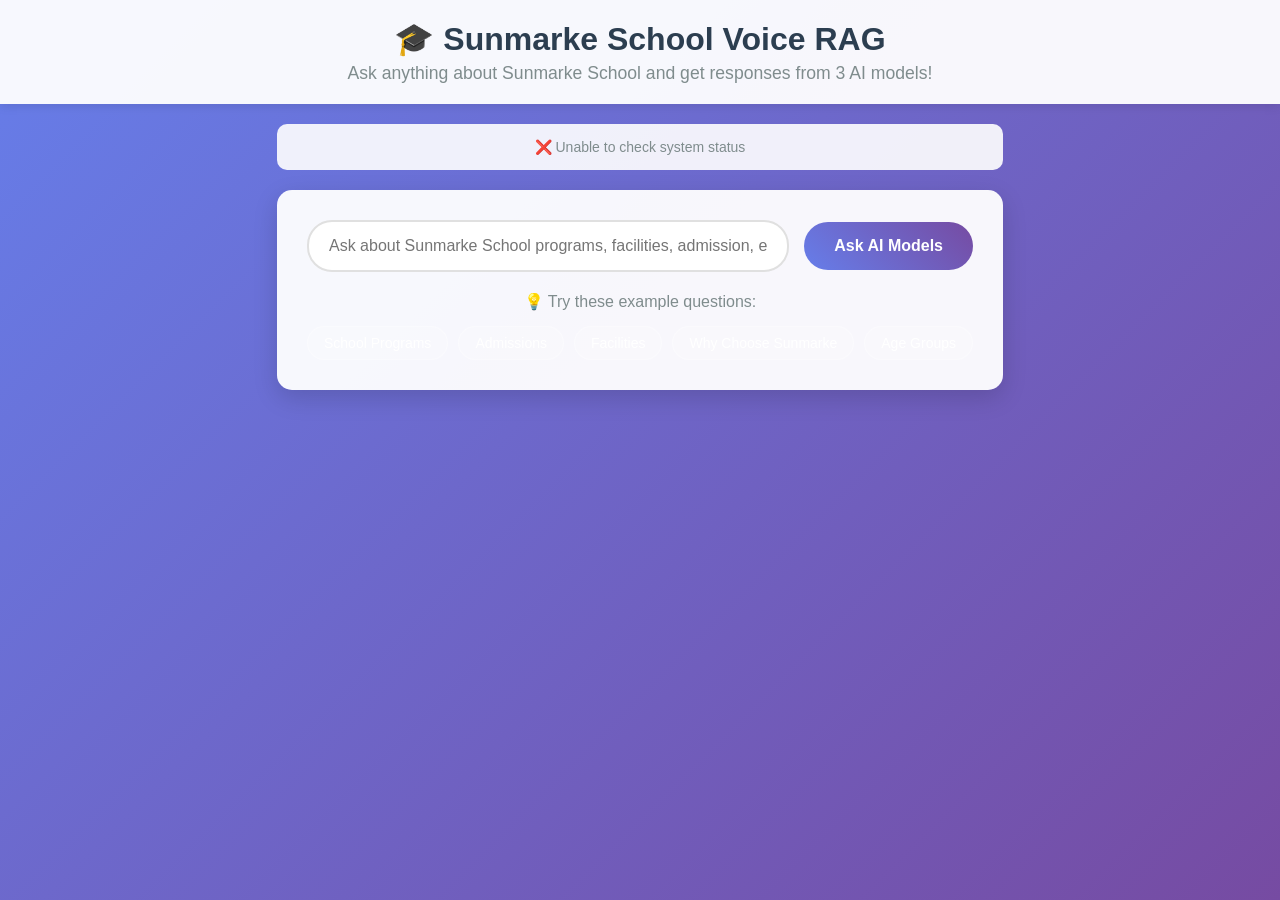
==== api/chat.html @ d9a837d1 "Add web interface HTML file (forced)" ====
<!DOCTYPE html>
<html lang="en">
<head>
    <meta charset="UTF-8">
    <meta name="viewport" content="width=device-width, initial-scale=1.0">
    <title>Sunmarke School Voice RAG - Ask Anything!</title>
    <style>
        * {
            margin: 0;
            padding: 0;
            box-sizing: border-box;
        }
        
        body {
            font-family: 'Segoe UI', Tahoma, Geneva, Verdana, sans-serif;
            background: linear-gradient(135deg, #667eea 0%, #764ba2 100%);
            min-height: 100vh;
            display: flex;
            flex-direction: column;
            color: #333;
        }
        
        .header {
            background: rgba(255, 255, 255, 0.95);
            padding: 20px;
            text-align: center;
            box-shadow: 0 2px 10px rgba(0,0,0,0.1);
        }
        
        .header h1 {
            color: #2c3e50;
            margin-bottom: 5px;
            font-size: 2em;
        }
        
        .header p {
            color: #7f8c8d;
            font-size: 1.1em;
        }
        
        .container {
            flex: 1;
            max-width: 1200px;
            margin: 20px auto;
            padding: 0 20px;
            display: flex;
            flex-direction: column;
        }
        
        .input-section {
            background: rgba(255, 255, 255, 0.95);
            padding: 30px;
            border-radius: 15px;
            margin-bottom: 30px;
            box-shadow: 0 8px 25px rgba(0,0,0,0.15);
        }
        
        .input-group {
            display: flex;
            gap: 15px;
            align-items: center;
        }
        
        #queryInput {
            flex: 1;
            padding: 15px 20px;
            border: 2px solid #e0e0e0;
            border-radius: 25px;
            font-size: 16px;
            outline: none;
            transition: all 0.3s ease;
        }
        
        #queryInput:focus {
            border-color: #667eea;
            box-shadow: 0 0 0 3px rgba(102, 126, 234, 0.1);
        }
        
        #askButton {
            background: linear-gradient(45deg, #667eea, #764ba2);
            color: white;
            border: none;
            padding: 15px 30px;
            border-radius: 25px;
            font-size: 16px;
            font-weight: 600;
            cursor: pointer;
            transition: all 0.3s ease;
            white-space: nowrap;
        }
        
        #askButton:hover:not(:disabled) {
            transform: translateY(-2px);
            box-shadow: 0 5px 15px rgba(102, 126, 234, 0.4);
        }
        
        #askButton:disabled {
            background: #bdc3c7;
            cursor: not-allowed;
            transform: none;
        }
        
        .loading {
            text-align: center;
            padding: 20px;
            color: white;
            font-size: 18px;
        }
        
        .responses {
            display: grid;
            grid-template-columns: repeat(auto-fit, minmax(350px, 1fr));
            gap: 25px;
        }
        
        .model-response {
            background: rgba(255, 255, 255, 0.95);
            border-radius: 15px;
            padding: 25px;
            box-shadow: 0 8px 25px rgba(0,0,0,0.15);
            transition: transform 0.3s ease;
        }
        
        .model-response:hover {
            transform: translateY(-5px);
        }
        
        .model-header {
            display: flex;
            align-items: center;
            margin-bottom: 15px;
            padding-bottom: 10px;
            border-bottom: 2px solid #ecf0f1;
        }
        
        .model-icon {
            font-size: 24px;
            margin-right: 10px;
        }
        
        .gemini { color: #4285F4; }
        .deepseek { color: #FF6B6B; }
        .kimi { color: #4ECDC4; }
        
        .model-name {
            font-size: 20px;
            font-weight: 600;
        }
        
        .model-text {
            line-height: 1.6;
            color: #2c3e50;
            font-size: 15px;
        }
        
        .error {
            background: #ff7675;
            color: white;
            padding: 15px;
            border-radius: 10px;
            margin: 10px 0;
        }
        
        .examples {
            margin-top: 20px;
            text-align: center;
        }
        
        .example-questions {
            display: flex;
            gap: 10px;
            flex-wrap: wrap;
            justify-content: center;
            margin-top: 15px;
        }
        
        .example-btn {
            background: rgba(255, 255, 255, 0.2);
            color: white;
            border: 1px solid rgba(255, 255, 255, 0.3);
            padding: 8px 16px;
            border-radius: 20px;
            cursor: pointer;
            font-size: 14px;
            transition: all 0.3s ease;
        }
        
        .example-btn:hover {
            background: rgba(255, 255, 255, 0.3);
            transform: translateY(-1px);
        }
        
        .status-info {
            background: rgba(255, 255, 255, 0.9);
            padding: 15px;
            border-radius: 10px;
            text-align: center;
            margin-bottom: 20px;
            font-size: 14px;
            color: #7f8c8d;
        }
        
        @media (max-width: 768px) {
            .input-group {
                flex-direction: column;
            }
            
            #queryInput {
                margin-bottom: 10px;
            }
            
            .responses {
                grid-template-columns: 1fr;
            }
            
            .example-questions {
                flex-direction: column;
                align-items: center;
            }
        }
    </style>
</head>
<body>
    <div class="header">
        <h1>🎓 Sunmarke School Voice RAG</h1>
        <p>Ask anything about Sunmarke School and get responses from 3 AI models!</p>
    </div>
    
    <div class="container">
        <div class="status-info" id="statusInfo">
            Loading system status...
        </div>
        
        <div class="input-section">
            <div class="input-group">
                <input type="text" 
                       id="queryInput" 
                       placeholder="Ask about Sunmarke School programs, facilities, admission, etc..."
                       maxlength="500">
                <button id="askButton" onclick="askQuestion()">Ask AI Models</button>
            </div>
            
            <div class="examples">
                <p style="color: #7f8c8d; margin-bottom: 10px;">💡 Try these example questions:</p>
                <div class="example-questions">
                    <span class="example-btn" onclick="setExample('What programs does Sunmarke School offer?')">School Programs</span>
                    <span class="example-btn" onclick="setExample('How do I apply to Sunmarke School?')">Admissions</span>
                    <span class="example-btn" onclick="setExample('What facilities does Sunmarke School have?')">Facilities</span>
                    <span class="example-btn" onclick="setExample('What makes Sunmarke School special?')">Why Choose Sunmarke</span>
                    <span class="example-btn" onclick="setExample('What age groups does Sunmarke School serve?')">Age Groups</span>
                </div>
            </div>
        </div>
        
        <div id="loadingDiv" class="loading" style="display: none;">
            <div>🤖 AI models are thinking...</div>
            <div style="margin-top: 10px; font-size: 14px;">Querying Gemini, DeepSeek, and Kimi simultaneously</div>
        </div>
        
        <div id="responsesDiv" class="responses"></div>
        
        <div id="errorDiv"></div>
    </div>

    <script>
        // Check system status on load
        async function checkStatus() {
            try {
                const response = await fetch('/');
                const data = await response.json();
                const statusDiv = document.getElementById('statusInfo');
                
                if (data.available_models && data.available_models.length > 0) {
                    statusDiv.innerHTML = `✅ System Ready | ${data.available_models.length} AI models active: ${data.available_models.join(', ')}`;
                    statusDiv.style.background = 'rgba(46, 204, 113, 0.1)';
                } else {
                    statusDiv.innerHTML = '⚠️ System initializing... Some AI models may not be ready yet.';
                    statusDiv.style.background = 'rgba(241, 196, 15, 0.1)';
                }
            } catch (error) {
                document.getElementById('statusInfo').innerHTML = '❌ Unable to check system status';
            }
        }
        
        function setExample(question) {
            document.getElementById('queryInput').value = question;
            document.getElementById('queryInput').focus();
        }
        
        // Allow Enter key to submit
        document.getElementById('queryInput').addEventListener('keypress', function(e) {
            if (e.key === 'Enter' && !e.shiftKey) {
                e.preventDefault();
                askQuestion();
            }
        });
        
        async function askQuestion() {
            const query = document.getElementById('queryInput').value.trim();
            if (!query) {
                alert('Please enter a question about Sunmarke School!');
                return;
            }
            
            const askButton = document.getElementById('askButton');
            const loadingDiv = document.getElementById('loadingDiv');
            const responsesDiv = document.getElementById('responsesDiv');
            const errorDiv = document.getElementById('errorDiv');
            
            // Reset UI
            askButton.disabled = true;
            askButton.textContent = 'Processing...';
            loadingDiv.style.display = 'block';
            responsesDiv.innerHTML = '';
            errorDiv.innerHTML = '';
            
            try {
                const response = await fetch('/query', {
                    method: 'POST',
                    headers: {
                        'Content-Type': 'application/json',
                    },
                    body: JSON.stringify({ query: query })
                });
                
                const data = await response.json();
                
                if (data.error) {
                    throw new Error(data.error);
                }
                
                // Display responses
                displayResponses(data);
                
            } catch (error) {
                errorDiv.innerHTML = `<div class="error">❌ Error: ${error.message}</div>`;
            } finally {
                askButton.disabled = false;
                askButton.textContent = 'Ask AI Models';
                loadingDiv.style.display = 'none';
            }
        }
        
        function displayResponses(data) {
            const responsesDiv = document.getElementById('responsesDiv');
            const results = data.results || {};
            
            const modelConfig = {
                'gemini': { icon: '🤖', class: 'gemini', name: 'Gemini' },
                'deepseek': { icon: '🔮', class: 'deepseek', name: 'DeepSeek' },
                'kimi': { icon: '🌙', class: 'kimi', name: 'Kimi' }
            };
            
            let html = '';
            
            for (const [modelKey, result] of Object.entries(results)) {
                const config = modelConfig[modelKey] || { icon: '🤖', class: 'default', name: modelKey };
                const isError = result.error || false;
                
                html += `
                    <div class="model-response">
                        <div class="model-header">
                            <span class="model-icon">${config.icon}</span>
                            <span class="model-name ${config.class}">${config.name}</span>
                        </div>
                        <div class="model-text ${isError ? 'error' : ''}">
                            ${isError ? '❌ ' + result.response : result.response}
                        </div>
                    </div>
                `;
            }
            
            responsesDiv.innerHTML = html;
        }
        
        // Initialize
        checkStatus();
    </script>
</body>
</html>
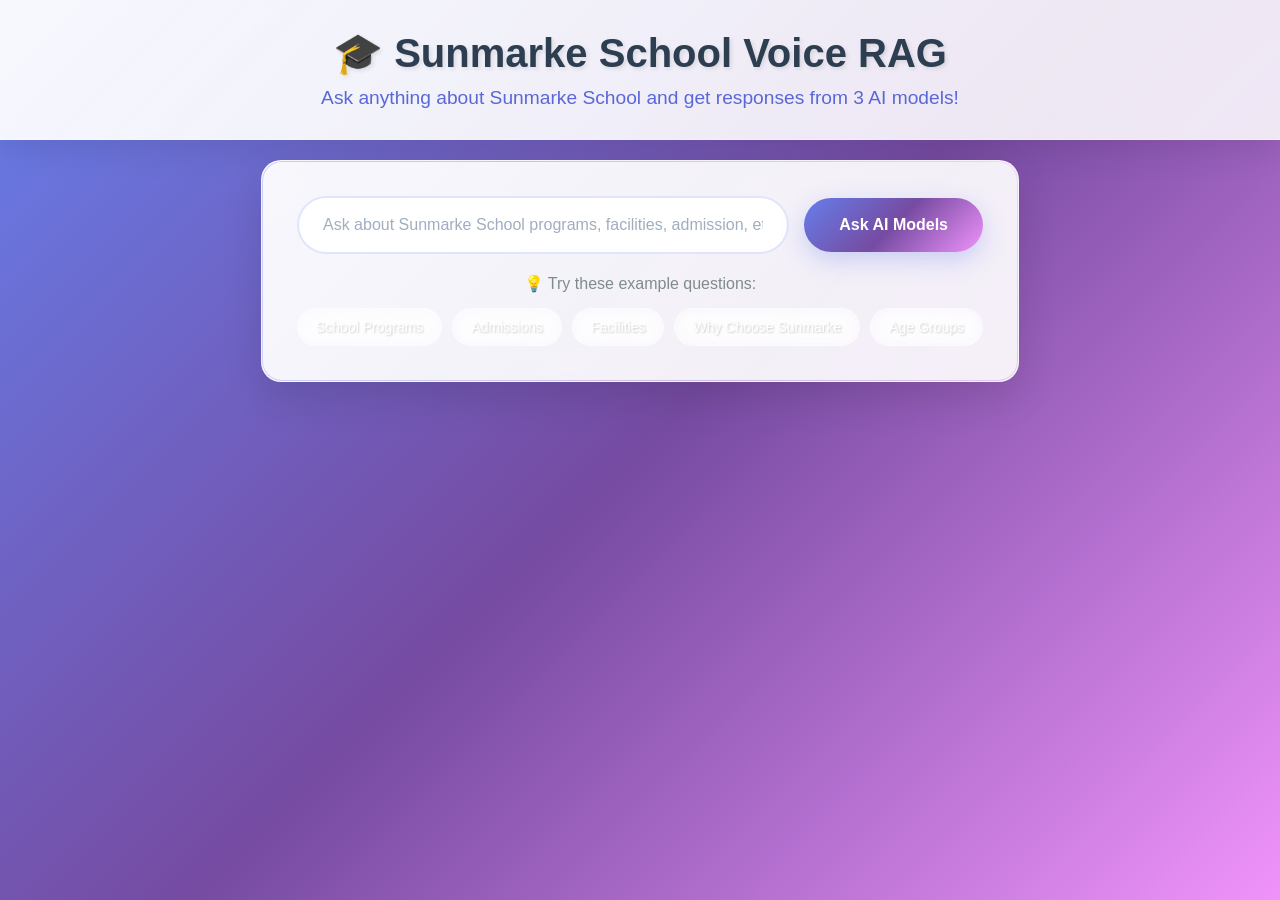
==== commit 6c40d7d5: "Major UI improvements: Remove status error, add glassmorphism design, animations, and better mobile " ====
--- a/api/chat.html
+++ b/api/chat.html
@@ -12,30 +12,65 @@
         }
         
         body {
-            font-family: 'Segoe UI', Tahoma, Geneva, Verdana, sans-serif;
-            background: linear-gradient(135deg, #667eea 0%, #764ba2 100%);
+            font-family: 'Segoe UI', -apple-system, BlinkMacSystemFont, 'Roboto', 'Oxygen', 'Ubuntu', 'Cantarell', 'Open Sans', 'Helvetica Neue', sans-serif;
+            background: linear-gradient(135deg, #667eea 0%, #764ba2 50%, #f093fb 100%);
+            background-attachment: fixed;
             min-height: 100vh;
             display: flex;
             flex-direction: column;
             color: #333;
+            animation: gradientShift 15s ease infinite;
+        }
+        
+        @keyframes gradientShift {
+            0%, 100% { background: linear-gradient(135deg, #667eea 0%, #764ba2 50%, #f093fb 100%); }
+            50% { background: linear-gradient(135deg, #f093fb 0%, #667eea 50%, #764ba2 100%); }
         }
         
         .header {
-            background: rgba(255, 255, 255, 0.95);
-            padding: 20px;
+            background: linear-gradient(135deg, rgba(255, 255, 255, 0.95), rgba(255, 255, 255, 0.85));
+            backdrop-filter: blur(10px);
+            -webkit-backdrop-filter: blur(10px);
+            padding: 30px 20px;
             text-align: center;
-            box-shadow: 0 2px 10px rgba(0,0,0,0.1);
+            box-shadow: 0 8px 32px rgba(0,0,0,0.1);
+            border-bottom: 1px solid rgba(255, 255, 255, 0.18);
+            position: relative;
+            overflow: hidden;
+        }
+        
+        .header::before {
+            content: '';
+            position: absolute;
+            top: 0;
+            left: -100%;
+            width: 100%;
+            height: 100%;
+            background: linear-gradient(90deg, transparent, rgba(255,255,255,0.3), transparent);
+            animation: shine 3s infinite;
+        }
+        
+        @keyframes shine {
+            0% { left: -100%; }
+            100% { left: 100%; }
         }
         
         .header h1 {
             color: #2c3e50;
-            margin-bottom: 5px;
-            font-size: 2em;
+            margin-bottom: 10px;
+            font-size: 2.5em;
+            font-weight: 700;
+            text-shadow: 2px 2px 4px rgba(0,0,0,0.1);
+            position: relative;
+            z-index: 1;
         }
         
         .header p {
-            color: #7f8c8d;
-            font-size: 1.1em;
+            color: #5a67d8;
+            font-size: 1.2em;
+            font-weight: 500;
+            position: relative;
+            z-index: 1;
         }
         
         .container {
@@ -48,63 +83,168 @@
         }
         
         .input-section {
-            background: rgba(255, 255, 255, 0.95);
-            padding: 30px;
-            border-radius: 15px;
+            background: linear-gradient(135deg, rgba(255, 255, 255, 0.95), rgba(255, 255, 255, 0.9));
+            backdrop-filter: blur(15px);
+            -webkit-backdrop-filter: blur(15px);
+            padding: 35px;
+            border-radius: 20px;
             margin-bottom: 30px;
-            box-shadow: 0 8px 25px rgba(0,0,0,0.15);
+            box-shadow: 0 15px 40px rgba(0,0,0,0.12);
+            border: 1px solid rgba(255, 255, 255, 0.18);
+            position: relative;
+        }
+        
+        .input-section::before {
+            content: '';
+            position: absolute;
+            top: 0;
+            left: 0;
+            right: 0;
+            bottom: 0;
+            border-radius: 20px;
+            padding: 1px;
+            background: linear-gradient(45deg, rgba(102, 126, 234, 0.3), rgba(118, 75, 162, 0.3), rgba(240, 147, 251, 0.3));
+            -webkit-mask: linear-gradient(#fff 0 0) content-box, linear-gradient(#fff 0 0);
+            mask: linear-gradient(#fff 0 0) content-box, linear-gradient(#fff 0 0);
+            -webkit-mask-composite: subtract;
+            mask-composite: subtract;
         }
         
         .input-group {
             display: flex;
             gap: 15px;
             align-items: center;
+            position: relative;
+            z-index: 1;
         }
         
         #queryInput {
             flex: 1;
-            padding: 15px 20px;
-            border: 2px solid #e0e0e0;
-            border-radius: 25px;
+            padding: 18px 24px;
+            border: 2px solid rgba(102, 126, 234, 0.2);
+            border-radius: 50px;
             font-size: 16px;
             outline: none;
-            transition: all 0.3s ease;
+            transition: all 0.4s cubic-bezier(0.4, 0, 0.2, 1);
+            background: rgba(255, 255, 255, 0.9);
+            backdrop-filter: blur(10px);
+            -webkit-backdrop-filter: blur(10px);
         }
         
         #queryInput:focus {
             border-color: #667eea;
-            box-shadow: 0 0 0 3px rgba(102, 126, 234, 0.1);
+            box-shadow: 0 0 0 4px rgba(102, 126, 234, 0.15);
+            background: rgba(255, 255, 255, 1);
+            transform: translateY(-1px);
+        }
+        
+        #queryInput::placeholder {
+            color: #a0aec0;
+            transition: all 0.3s ease;
+        }
+        
+        #queryInput:focus::placeholder {
+            color: #cbd5e0;
         }
         
         #askButton {
-            background: linear-gradient(45deg, #667eea, #764ba2);
+            background: linear-gradient(135deg, #667eea 0%, #764ba2 50%, #f093fb 100%);
             color: white;
             border: none;
-            padding: 15px 30px;
-            border-radius: 25px;
+            padding: 18px 35px;
+            border-radius: 50px;
             font-size: 16px;
             font-weight: 600;
             cursor: pointer;
-            transition: all 0.3s ease;
+            transition: all 0.4s cubic-bezier(0.4, 0, 0.2, 1);
             white-space: nowrap;
+            position: relative;
+            overflow: hidden;
+            box-shadow: 0 8px 25px rgba(102, 126, 234, 0.3);
+        }
+        
+        #askButton::before {
+            content: '';
+            position: absolute;
+            top: 0;
+            left: -100%;
+            width: 100%;
+            height: 100%;
+            background: linear-gradient(90deg, transparent, rgba(255,255,255,0.3), transparent);
+            transition: left 0.6s;
         }
         
         #askButton:hover:not(:disabled) {
-            transform: translateY(-2px);
-            box-shadow: 0 5px 15px rgba(102, 126, 234, 0.4);
+            transform: translateY(-3px);
+            box-shadow: 0 12px 35px rgba(102, 126, 234, 0.4);
+            background: linear-gradient(135deg, #5a67d8 0%, #667eea 50%, #764ba2 100%);
+        }
+        
+        #askButton:hover:not(:disabled)::before {
+            left: 100%;
+        }
+        
+        #askButton:active:not(:disabled) {
+            transform: translateY(-1px);
+            box-shadow: 0 5px 20px rgba(102, 126, 234, 0.4);
         }
         
         #askButton:disabled {
-            background: #bdc3c7;
+            background: linear-gradient(135deg, #bdc3c7, #95a5a6);
             cursor: not-allowed;
             transform: none;
+            box-shadow: 0 4px 15px rgba(189, 195, 199, 0.3);
         }
         
         .loading {
             text-align: center;
-            padding: 20px;
+            padding: 30px;
             color: white;
             font-size: 18px;
+            font-weight: 600;
+            position: relative;
+        }
+        
+        .loading::before {
+            content: '';
+            position: absolute;
+            top: 50%;
+            left: 50%;
+            width: 50px;
+            height: 50px;
+            margin: -25px 0 0 -25px;
+            border: 3px solid rgba(255,255,255,0.3);
+            border-top: 3px solid white;
+            border-radius: 50%;
+            animation: spin 1s linear infinite;
+        }
+        
+        @keyframes spin {
+            0% { transform: rotate(0deg); }
+            100% { transform: rotate(360deg); }
+        }
+        
+        .loading div:first-child {
+            margin-top: 60px;
+            text-shadow: 2px 2px 4px rgba(0,0,0,0.3);
+            animation: pulse 2s ease-in-out infinite;
+        }
+        
+        .loading div:last-child {
+            margin-top: 10px;
+            font-size: 14px;
+            opacity: 0.9;
+            animation: fadeInOut 3s ease-in-out infinite;
+        }
+        
+        @keyframes pulse {
+            0%, 100% { opacity: 0.8; transform: scale(1); }
+            50% { opacity: 1; transform: scale(1.05); }
+        }
+        
+        @keyframes fadeInOut {
+            0%, 100% { opacity: 0.6; }
+            50% { opacity: 1; }
         }
         
         .responses {
@@ -114,51 +254,122 @@
         }
         
         .model-response {
-            background: rgba(255, 255, 255, 0.95);
-            border-radius: 15px;
-            padding: 25px;
-            box-shadow: 0 8px 25px rgba(0,0,0,0.15);
-            transition: transform 0.3s ease;
+            background: linear-gradient(135deg, rgba(255, 255, 255, 0.98), rgba(255, 255, 255, 0.92));
+            backdrop-filter: blur(20px);
+            -webkit-backdrop-filter: blur(20px);
+            border-radius: 20px;
+            padding: 30px;
+            box-shadow: 0 15px 40px rgba(0,0,0,0.1), 0 5px 15px rgba(0,0,0,0.08);
+            transition: all 0.4s cubic-bezier(0.4, 0, 0.2, 1);
+            border: 1px solid rgba(255, 255, 255, 0.2);
+            position: relative;
+            overflow: hidden;
+        }
+        
+        .model-response::before {
+            content: '';
+            position: absolute;
+            top: 0;
+            left: 0;
+            right: 0;
+            height: 3px;
+            background: linear-gradient(90deg, var(--model-color, #667eea), var(--model-color-light, #764ba2));
         }
         
         .model-response:hover {
-            transform: translateY(-5px);
+            transform: translateY(-8px) scale(1.02);
+            box-shadow: 0 25px 50px rgba(0,0,0,0.15), 0 10px 25px rgba(0,0,0,0.1);
         }
         
         .model-header {
             display: flex;
             align-items: center;
-            margin-bottom: 15px;
-            padding-bottom: 10px;
-            border-bottom: 2px solid #ecf0f1;
+            margin-bottom: 20px;
+            padding-bottom: 15px;
+            border-bottom: 2px solid rgba(236, 240, 241, 0.5);
+            position: relative;
         }
         
         .model-icon {
-            font-size: 24px;
-            margin-right: 10px;
-        }
-        
-        .gemini { color: #4285F4; }
-        .deepseek { color: #FF6B6B; }
-        .kimi { color: #4ECDC4; }
+            font-size: 28px;
+            margin-right: 15px;
+            padding: 8px;
+            border-radius: 12px;
+            background: rgba(var(--model-rgb), 0.1);
+            transition: all 0.3s ease;
+        }
+        
+        .model-response:hover .model-icon {
+            transform: scale(1.1) rotate(5deg);
+            background: rgba(var(--model-rgb), 0.2);
+        }
+        
+        .gemini { 
+            color: #4285F4; 
+            --model-color: #4285F4;
+            --model-color-light: #66A3FF;
+            --model-rgb: 66, 133, 244;
+        }
+        .deepseek { 
+            color: #FF6B6B; 
+            --model-color: #FF6B6B;
+            --model-color-light: #FF8E8E;
+            --model-rgb: 255, 107, 107;
+        }
+        .kimi { 
+            color: #4ECDC4; 
+            --model-color: #4ECDC4;
+            --model-color-light: #7ED6D0;
+            --model-rgb: 78, 205, 196;
+        }
         
         .model-name {
-            font-size: 20px;
-            font-weight: 600;
+            font-size: 22px;
+            font-weight: 700;
+            background: linear-gradient(135deg, var(--model-color), var(--model-color-light));
+            -webkit-background-clip: text;
+            -webkit-text-fill-color: transparent;
+            background-clip: text;
         }
         
         .model-text {
-            line-height: 1.6;
-            color: #2c3e50;
-            font-size: 15px;
+            line-height: 1.7;
+            color: #2d3748;
+            font-size: 16px;
+            position: relative;
+            padding: 15px 0;
+        }
+        
+        .model-text.error {
+            color: #e53e3e;
+            background: linear-gradient(135deg, rgba(229, 62, 62, 0.05), rgba(229, 62, 62, 0.02));
+            border-radius: 10px;
+            padding: 20px;
+            border-left: 4px solid #e53e3e;
         }
         
         .error {
-            background: #ff7675;
+            background: linear-gradient(135deg, #ff7675, #fd79a8);
             color: white;
-            padding: 15px;
-            border-radius: 10px;
-            margin: 10px 0;
+            padding: 20px;
+            border-radius: 15px;
+            margin: 15px 0;
+            box-shadow: 0 8px 25px rgba(255, 118, 117, 0.3);
+            border: 1px solid rgba(255, 255, 255, 0.2);
+            backdrop-filter: blur(10px);
+            -webkit-backdrop-filter: blur(10px);
+            position: relative;
+            overflow: hidden;
+        }
+        
+        .error::before {
+            content: '';
+            position: absolute;
+            top: 0;
+            left: 0;
+            right: 0;
+            height: 3px;
+            background: linear-gradient(90deg, #ff6b6b, #ff8e8e);
         }
         
         .examples {
@@ -175,47 +386,157 @@
         }
         
         .example-btn {
-            background: rgba(255, 255, 255, 0.2);
+            background: linear-gradient(135deg, rgba(255, 255, 255, 0.15), rgba(255, 255, 255, 0.25));
+            backdrop-filter: blur(10px);
+            -webkit-backdrop-filter: blur(10px);
             color: white;
             border: 1px solid rgba(255, 255, 255, 0.3);
-            padding: 8px 16px;
-            border-radius: 20px;
+            padding: 10px 18px;
+            border-radius: 25px;
             cursor: pointer;
             font-size: 14px;
+            font-weight: 500;
+            transition: all 0.4s cubic-bezier(0.4, 0, 0.2, 1);
+            text-shadow: 1px 1px 2px rgba(0,0,0,0.2);
+            position: relative;
+            overflow: hidden;
+        }
+        
+        .example-btn::before {
+            content: '';
+            position: absolute;
+            top: 0;
+            left: -100%;
+            width: 100%;
+            height: 100%;
+            background: linear-gradient(90deg, transparent, rgba(255,255,255,0.3), transparent);
+            transition: left 0.5s;
+        }
+        
+        .example-btn:hover {
+            background: linear-gradient(135deg, rgba(255, 255, 255, 0.3), rgba(255, 255, 255, 0.4));
+            transform: translateY(-2px);
+            box-shadow: 0 8px 20px rgba(0,0,0,0.2);
+            border-color: rgba(255, 255, 255, 0.5);
+        }
+        
+        .example-btn:hover::before {
+            left: 100%;
+        }
+        
+        .example-btn:active {
+            transform: translateY(0);
+            box-shadow: 0 4px 10px rgba(0,0,0,0.2);
+        }
+        
+        .status-info {
+            background: linear-gradient(135deg, rgba(255, 255, 255, 0.95), rgba(255, 255, 255, 0.9));
+            backdrop-filter: blur(15px);
+            -webkit-backdrop-filter: blur(15px);
+            padding: 18px 25px;
+            border-radius: 15px;
+            text-align: center;
+            margin-bottom: 25px;
+            font-size: 15px;
+            font-weight: 500;
+            color: #4a5568;
+            box-shadow: 0 8px 25px rgba(0,0,0,0.08);
+            border: 1px solid rgba(255, 255, 255, 0.2);
             transition: all 0.3s ease;
         }
         
-        .example-btn:hover {
-            background: rgba(255, 255, 255, 0.3);
+        .status-info:hover {
             transform: translateY(-1px);
-        }
-        
-        .status-info {
-            background: rgba(255, 255, 255, 0.9);
-            padding: 15px;
-            border-radius: 10px;
-            text-align: center;
-            margin-bottom: 20px;
-            font-size: 14px;
-            color: #7f8c8d;
+            box-shadow: 0 12px 30px rgba(0,0,0,0.12);
         }
         
         @media (max-width: 768px) {
+            .header h1 {
+                font-size: 2em;
+            }
+            
+            .header p {
+                font-size: 1em;
+            }
+            
+            .container {
+                padding: 0 15px;
+            }
+            
+            .input-section {
+                padding: 25px 20px;
+                margin: 0 10px 20px 10px;
+            }
+            
             .input-group {
                 flex-direction: column;
+                gap: 12px;
             }
             
             #queryInput {
-                margin-bottom: 10px;
+                margin-bottom: 0;
+                font-size: 16px; /* Prevents zoom on iOS */
+            }
+            
+            #askButton {
+                padding: 16px 30px;
+                font-size: 15px;
+                width: 100%;
             }
             
             .responses {
                 grid-template-columns: 1fr;
+                gap: 20px;
+                padding: 0 10px;
+            }
+            
+            .model-response {
+                padding: 20px;
+                margin: 0;
             }
             
             .example-questions {
                 flex-direction: column;
-                align-items: center;
+                align-items: stretch;
+                gap: 8px;
+            }
+            
+            .example-btn {
+                text-align: center;
+                width: 100%;
+                margin: 0;
+            }
+            
+            .status-info {
+                margin: 0 10px 20px 10px;
+                font-size: 14px;
+            }
+        }
+        
+        @media (max-width: 480px) {
+            .header {
+                padding: 20px 15px;
+            }
+            
+            .header h1 {
+                font-size: 1.8em;
+            }
+            
+            .input-section {
+                margin: 0 5px 15px 5px;
+                padding: 20px 15px;
+            }
+            
+            .model-response {
+                padding: 18px;
+            }
+            
+            .model-name {
+                font-size: 20px;
+            }
+            
+            .model-text {
+                font-size: 15px;
             }
         }
     </style>
@@ -265,20 +586,34 @@
     <script>
         // Check system status on load
         async function checkStatus() {
+            const statusDiv = document.getElementById('statusInfo');
             try {
-                const response = await fetch('/');
-                const data = await response.json();
-                const statusDiv = document.getElementById('statusInfo');
+                // Try multiple endpoints to get status
+                let response;
+                let data;
+                
+                try {
+                    response = await fetch('/api');
+                    data = await response.json();
+                } catch {
+                    response = await fetch('/status');
+                    data = await response.json();
+                }
                 
                 if (data.available_models && data.available_models.length > 0) {
                     statusDiv.innerHTML = `✅ System Ready | ${data.available_models.length} AI models active: ${data.available_models.join(', ')}`;
-                    statusDiv.style.background = 'rgba(46, 204, 113, 0.1)';
+                    statusDiv.style.background = 'linear-gradient(135deg, #d4edda, #c3e6cb)';
+                    statusDiv.style.color = '#155724';
+                    statusDiv.style.border = '1px solid #c3e6cb';
                 } else {
-                    statusDiv.innerHTML = '⚠️ System initializing... Some AI models may not be ready yet.';
-                    statusDiv.style.background = 'rgba(241, 196, 15, 0.1)';
+                    statusDiv.innerHTML = '⚠️ System initializing... AI models are starting up.';
+                    statusDiv.style.background = 'linear-gradient(135deg, #fff3cd, #ffeaa7)';
+                    statusDiv.style.color = '#856404';
+                    statusDiv.style.border = '1px solid #ffeaa7';
                 }
             } catch (error) {
-                document.getElementById('statusInfo').innerHTML = '❌ Unable to check system status';
+                // Hide status div entirely if we can't get status
+                statusDiv.style.display = 'none';
             }
         }
         
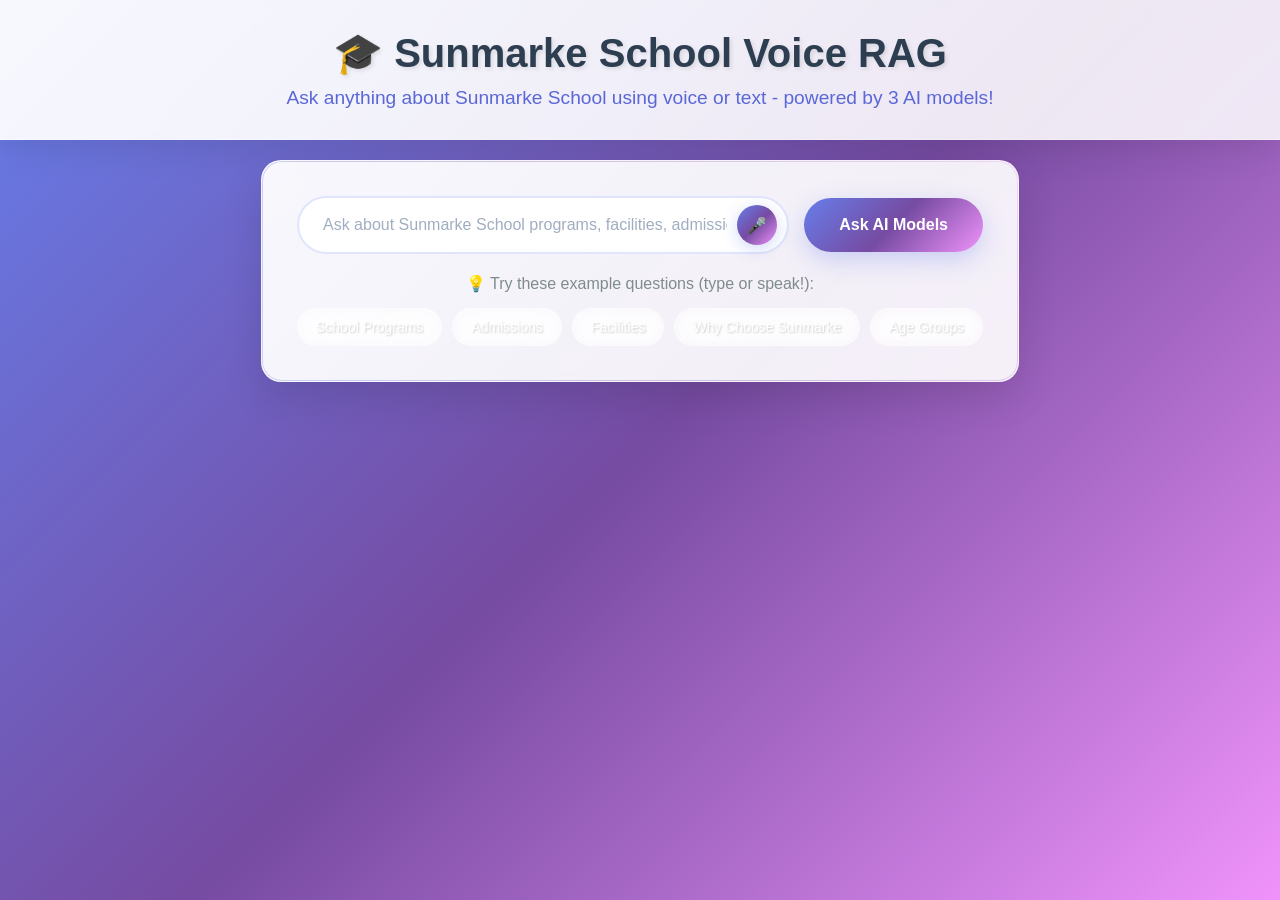
==== commit 299c24de: "ðŸŽ¤ Add Voice Input Feature to RAG System âœ¨ Voice Recognition Features: - Added microphone button" ====
--- a/api/chat.html
+++ b/api/chat.html
@@ -118,9 +118,16 @@
             z-index: 1;
         }
         
+        .voice-input-container {
+            position: relative;
+            display: flex;
+            align-items: center;
+            flex: 1;
+        }
+        
         #queryInput {
-            flex: 1;
-            padding: 18px 24px;
+            width: 100%;
+            padding: 18px 60px 18px 24px;
             border: 2px solid rgba(102, 126, 234, 0.2);
             border-radius: 50px;
             font-size: 16px;
@@ -194,6 +201,73 @@
             cursor: not-allowed;
             transform: none;
             box-shadow: 0 4px 15px rgba(189, 195, 199, 0.3);
+        }
+        
+        #voiceButton {
+            position: absolute;
+            right: 12px;
+            top: 50%;
+            transform: translateY(-50%);
+            width: 40px;
+            height: 40px;
+            border-radius: 50%;
+            border: none;
+            background: linear-gradient(135deg, #667eea 0%, #764ba2 50%, #f093fb 100%);
+            color: white;
+            cursor: pointer;
+            display: flex;
+            align-items: center;
+            justify-content: center;
+            font-size: 16px;
+            transition: all 0.3s cubic-bezier(0.4, 0, 0.2, 1);
+            box-shadow: 0 4px 15px rgba(102, 126, 234, 0.3);
+            z-index: 2;
+        }
+        
+        #voiceButton:hover:not(:disabled) {
+            transform: translateY(-50%) scale(1.1);
+            box-shadow: 0 6px 20px rgba(102, 126, 234, 0.4);
+        }
+        
+        #voiceButton:active:not(:disabled) {
+            transform: translateY(-50%) scale(0.95);
+        }
+        
+        #voiceButton.listening {
+            background: linear-gradient(135deg, #ff6b6b, #feca57);
+            animation: pulse 1.5s ease-in-out infinite;
+        }
+        
+        #voiceButton.processing {
+            background: linear-gradient(135deg, #48dbfb, #0abde3);
+            animation: spin 1s linear infinite;
+        }
+        
+        #voiceButton:disabled {
+            background: #bdc3c7;
+            cursor: not-allowed;
+            transform: translateY(-50%);
+            box-shadow: 0 2px 8px rgba(189, 195, 199, 0.3);
+        }
+        
+        @keyframes pulse {
+            0%, 100% { 
+                transform: translateY(-50%) scale(1); 
+                box-shadow: 0 4px 15px rgba(255, 107, 107, 0.3);
+            }
+            50% { 
+                transform: translateY(-50%) scale(1.1); 
+                box-shadow: 0 8px 25px rgba(255, 107, 107, 0.5);
+            }
+        }
+        
+        @keyframes spin {
+            from { 
+                transform: translateY(-50%) rotate(0deg); 
+            }
+            to { 
+                transform: translateY(-50%) rotate(360deg); 
+            }
         }
         
         .loading {
@@ -273,7 +347,7 @@
             left: 0;
             right: 0;
             height: 3px;
-            background: linear-gradient(90deg, var(--model-color, #667eea), var(--model-color-light, #764ba2));
+            background: linear-gradient(135deg, #667eea 0%, #764ba2 50%, #f093fb 100%);
         }
         
         .model-response:hover {
@@ -295,38 +369,38 @@
             margin-right: 15px;
             padding: 8px;
             border-radius: 12px;
-            background: rgba(var(--model-rgb), 0.1);
+            background: linear-gradient(135deg, rgba(102, 126, 234, 0.1), rgba(118, 75, 162, 0.1), rgba(240, 147, 251, 0.1));
             transition: all 0.3s ease;
         }
         
         .model-response:hover .model-icon {
             transform: scale(1.1) rotate(5deg);
-            background: rgba(var(--model-rgb), 0.2);
+            background: linear-gradient(135deg, rgba(102, 126, 234, 0.2), rgba(118, 75, 162, 0.2), rgba(240, 147, 251, 0.2));
         }
         
         .gemini { 
-            color: #4285F4; 
-            --model-color: #4285F4;
-            --model-color-light: #66A3FF;
-            --model-rgb: 66, 133, 244;
+            color: #667eea; 
+            --model-color: #667eea;
+            --model-color-light: #764ba2;
+            --model-rgb: 102, 126, 234;
         }
         .deepseek { 
-            color: #FF6B6B; 
-            --model-color: #FF6B6B;
-            --model-color-light: #FF8E8E;
-            --model-rgb: 255, 107, 107;
+            color: #764ba2; 
+            --model-color: #764ba2;
+            --model-color-light: #f093fb;
+            --model-rgb: 118, 75, 162;
         }
         .kimi { 
-            color: #4ECDC4; 
-            --model-color: #4ECDC4;
-            --model-color-light: #7ED6D0;
-            --model-rgb: 78, 205, 196;
+            color: #f093fb; 
+            --model-color: #f093fb;
+            --model-color-light: #667eea;
+            --model-rgb: 240, 147, 251;
         }
         
         .model-name {
             font-size: 22px;
             font-weight: 700;
-            background: linear-gradient(135deg, var(--model-color), var(--model-color-light));
+            background: linear-gradient(135deg, #667eea 0%, #764ba2 50%, #f093fb 100%);
             -webkit-background-clip: text;
             -webkit-text-fill-color: transparent;
             background-clip: text;
@@ -473,9 +547,19 @@
                 gap: 12px;
             }
             
+            .voice-input-container {
+                width: 100%;
+            }
+            
             #queryInput {
                 margin-bottom: 0;
                 font-size: 16px; /* Prevents zoom on iOS */
+            }
+            
+            #voiceButton {
+                width: 35px;
+                height: 35px;
+                font-size: 14px;
             }
             
             #askButton {
@@ -544,7 +628,7 @@
 <body>
     <div class="header">
         <h1>🎓 Sunmarke School Voice RAG</h1>
-        <p>Ask anything about Sunmarke School and get responses from 3 AI models!</p>
+        <p>Ask anything about Sunmarke School using voice or text - powered by 3 AI models!</p>
     </div>
     
     <div class="container">
@@ -554,15 +638,20 @@
         
         <div class="input-section">
             <div class="input-group">
-                <input type="text" 
-                       id="queryInput" 
-                       placeholder="Ask about Sunmarke School programs, facilities, admission, etc..."
-                       maxlength="500">
+                <div class="voice-input-container">
+                    <input type="text" 
+                           id="queryInput" 
+                           placeholder="Ask about Sunmarke School programs, facilities, admission, etc..."
+                           maxlength="500">
+                    <button id="voiceButton" onclick="toggleVoiceInput()" title="Click to speak your question">
+                        🎤
+                    </button>
+                </div>
                 <button id="askButton" onclick="askQuestion()">Ask AI Models</button>
             </div>
             
             <div class="examples">
-                <p style="color: #7f8c8d; margin-bottom: 10px;">💡 Try these example questions:</p>
+                <p style="color: #7f8c8d; margin-bottom: 10px;">💡 Try these example questions (type or speak!):</p>
                 <div class="example-questions">
                     <span class="example-btn" onclick="setExample('What programs does Sunmarke School offer?')">School Programs</span>
                     <span class="example-btn" onclick="setExample('How do I apply to Sunmarke School?')">Admissions</span>
@@ -584,6 +673,111 @@
     </div>
 
     <script>
+        // Voice Recognition Setup
+        let recognition = null;
+        let isListening = false;
+        
+        function initializeVoiceRecognition() {
+            if ('SpeechRecognition' in window || 'webkitSpeechRecognition' in window) {
+                recognition = new (window.SpeechRecognition || window.webkitSpeechRecognition)();
+                recognition.continuous = false;
+                recognition.interimResults = false;
+                recognition.lang = 'en-US';
+                
+                recognition.onstart = function() {
+                    isListening = true;
+                    const voiceBtn = document.getElementById('voiceButton');
+                    voiceBtn.classList.add('listening');
+                    voiceBtn.title = 'Listening... Speak now!';
+                    voiceBtn.innerHTML = '🔴';
+                };
+                
+                recognition.onresult = function(event) {
+                    const transcript = event.results[0][0].transcript;
+                    document.getElementById('queryInput').value = transcript;
+                    
+                    // Visual feedback for processing
+                    const voiceBtn = document.getElementById('voiceButton');
+                    voiceBtn.classList.remove('listening');
+                    voiceBtn.classList.add('processing');
+                    voiceBtn.innerHTML = '⚡';
+                    voiceBtn.title = 'Voice input received!';
+                    
+                    // Reset button after a moment
+                    setTimeout(() => {
+                        resetVoiceButton();
+                    }, 1500);
+                };
+                
+                recognition.onerror = function(event) {
+                    console.error('Speech recognition error:', event.error);
+                    let errorMsg = 'Voice input failed. ';
+                    
+                    switch(event.error) {
+                        case 'no-speech':
+                            errorMsg += 'No speech detected. Please try again.';
+                            break;
+                        case 'network':
+                            errorMsg += 'Network error. Check your connection.';
+                            break;
+                        case 'not-allowed':
+                            errorMsg += 'Microphone access denied. Please allow microphone access.';
+                            break;
+                        default:
+                            errorMsg += 'Please try again.';
+                    }
+                    
+                    alert(errorMsg);
+                    resetVoiceButton();
+                };
+                
+                recognition.onend = function() {
+                    isListening = false;
+                    if (!document.getElementById('voiceButton').classList.contains('processing')) {
+                        resetVoiceButton();
+                    }
+                };
+                
+                return true;
+            }
+            return false;
+        }
+        
+        function resetVoiceButton() {
+            const voiceBtn = document.getElementById('voiceButton');
+            voiceBtn.classList.remove('listening', 'processing');
+            voiceBtn.innerHTML = '🎤';
+            voiceBtn.title = 'Click to speak your question';
+            isListening = false;
+        }
+        
+        function toggleVoiceInput() {
+            if (!recognition) {
+                if (!initializeVoiceRecognition()) {
+                    alert('Voice recognition is not supported in this browser. Please try Chrome, Edge, or Safari.');
+                    return;
+                }
+            }
+            
+            if (isListening) {
+                recognition.stop();
+                resetVoiceButton();
+            } else {
+                try {
+                    recognition.start();
+                } catch (error) {
+                    console.error('Failed to start recognition:', error);
+                    alert('Failed to start voice recognition. Please try again.');
+                    resetVoiceButton();
+                }
+            }
+        }
+        
+        // Initialize voice recognition on page load
+        document.addEventListener('DOMContentLoaded', function() {
+            initializeVoiceRecognition();
+        });
+        
         // Check system status on load
         async function checkStatus() {
             const statusDiv = document.getElementById('statusInfo');
